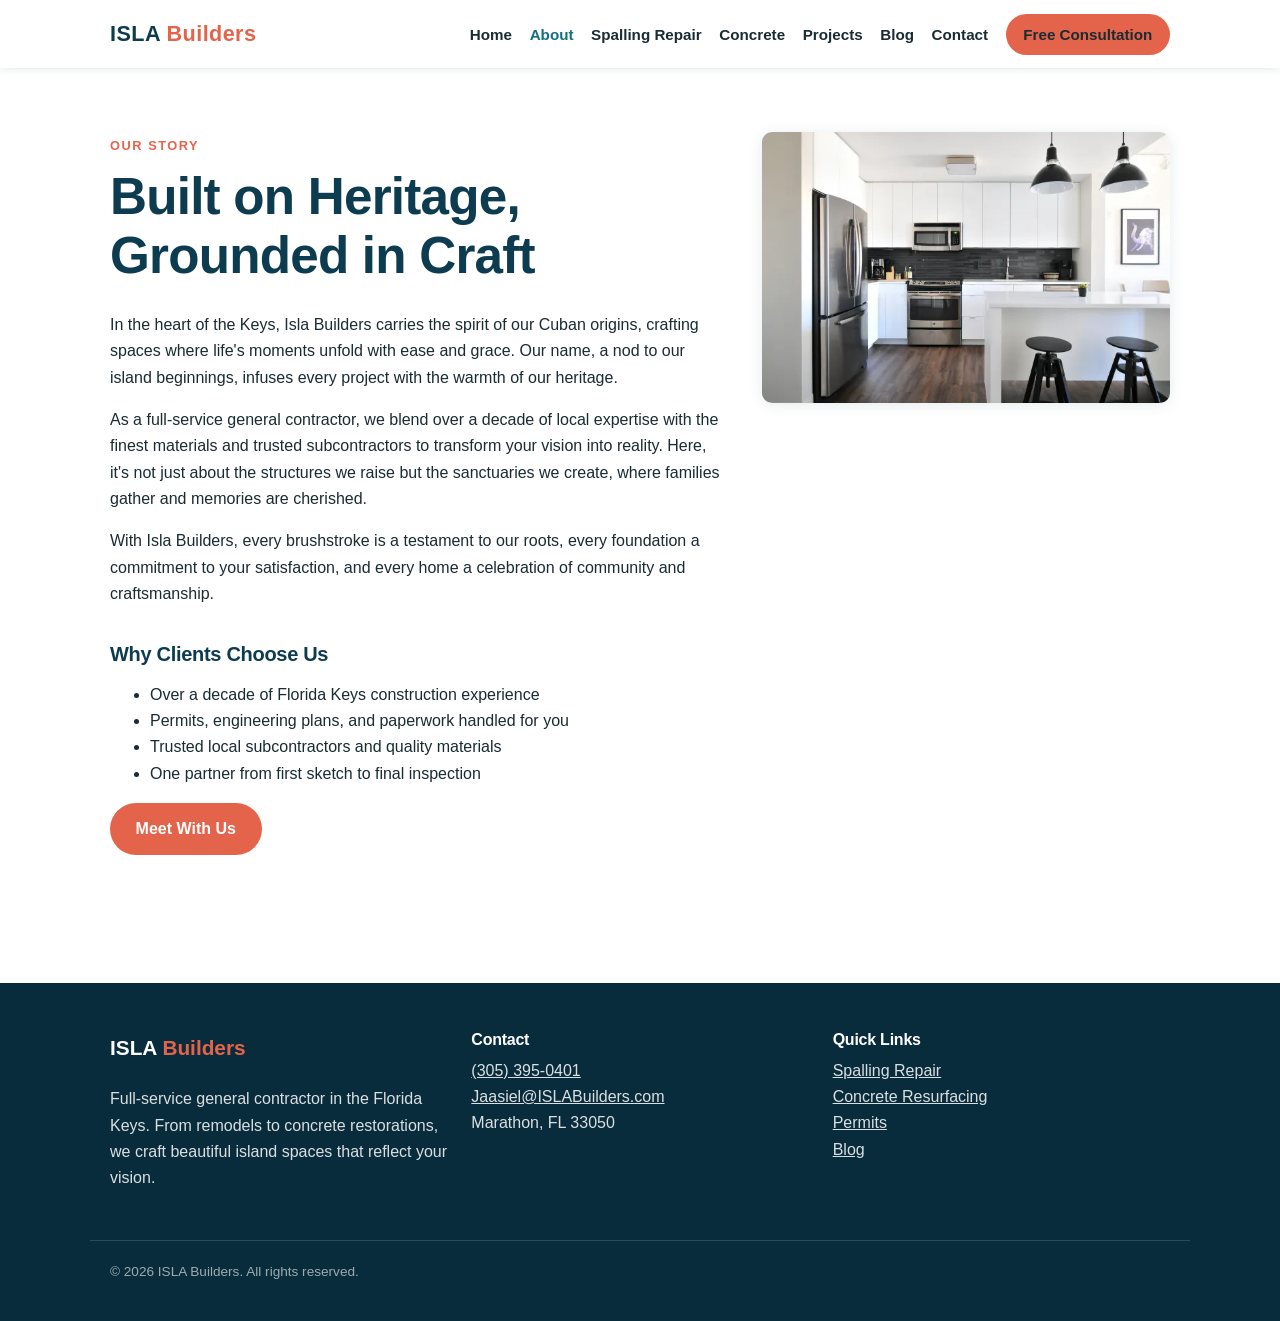
==== about/index.html @ 03d721b7 "Preview deploy of islabuilders.com rebuild Co-Authored-By: Claude Fable 5 <noreply@anthropic.com>" ====
<!DOCTYPE html><html lang="en"> <head><meta charset="utf-8"><meta name="viewport" content="width=device-width, initial-scale=1"><title>About — ISLA Builders</title><meta name="description" content="ISLA Builders blends over a decade of Florida Keys construction expertise with the warmth of its Cuban heritage. Meet the team behind the craft."><link rel="icon" href="/favicon.ico"><link rel="canonical" href="https://bobtheminerbot.github.io/about/"><meta property="og:title" content="About — ISLA Builders"><meta property="og:description" content="ISLA Builders blends over a decade of Florida Keys construction expertise with the warmth of its Cuban heritage. Meet the team behind the craft."><meta property="og:type" content="website"><script type="application/ld+json">{"@context":"https://schema.org","@type":"GeneralContractor","name":"ISLA Builders","telephone":"+1-305-395-0401","email":"Jaasiel@ISLABuilders.com","url":"https://www.islabuilders.com","address":{"@type":"PostalAddress","addressLocality":"Marathon","addressRegion":"FL","postalCode":"33050","addressCountry":"US"},"areaServed":"Florida Keys"}</script><link rel="stylesheet" href="/_astro/about.B6kE9vaZ.css">
<style>.two-col[data-astro-cid-kh7btl4r]{display:grid;grid-template-columns:1.2fr .8fr;gap:2.5rem;align-items:start}.side-img[data-astro-cid-kh7btl4r]{border-radius:var(--radius);box-shadow:var(--shadow)}@media(max-width:900px){.two-col[data-astro-cid-kh7btl4r]{grid-template-columns:1fr}}
</style></head> <body> <header class="site-header" data-astro-cid-3ef6ksr2> <div class="container inner" data-astro-cid-3ef6ksr2> <a class="wordmark" href="/" data-astro-cid-3ef6ksr2>ISLA <span data-astro-cid-3ef6ksr2>Builders</span></a> <input type="checkbox" id="nav-toggle" aria-hidden="true" data-astro-cid-3ef6ksr2> <label for="nav-toggle" class="hamburger" aria-label="Menu" data-astro-cid-3ef6ksr2>☰</label> <nav data-astro-cid-3ef6ksr2> <a href="/" data-astro-cid-3ef6ksr2>Home</a><a href="/about" class="active" data-astro-cid-3ef6ksr2>About</a><a href="/spalling" data-astro-cid-3ef6ksr2>Spalling Repair</a><a href="/concrete-resurfacing" data-astro-cid-3ef6ksr2>Concrete</a><a href="/projects" data-astro-cid-3ef6ksr2>Projects</a><a href="/blog" data-astro-cid-3ef6ksr2>Blog</a><a href="/contact" data-astro-cid-3ef6ksr2>Contact</a> <a class="btn btn--primary nav-cta" href="/contact" data-astro-cid-3ef6ksr2>Free Consultation</a> </nav> </div> </header>  <main>  <section class="section" data-astro-cid-kh7btl4r> <div class="container two-col" data-astro-cid-kh7btl4r> <div class="prose" data-astro-cid-kh7btl4r> <span class="kicker" data-astro-cid-kh7btl4r>Our Story</span> <h1 data-astro-cid-kh7btl4r>Built on Heritage, Grounded in Craft</h1> <p data-astro-cid-kh7btl4r>
In the heart of the Keys, Isla Builders carries the spirit of our
          Cuban origins, crafting spaces where life's moments unfold with ease
          and grace. Our name, a nod to our island beginnings, infuses every
          project with the warmth of our heritage.
</p> <p data-astro-cid-kh7btl4r>
As a full-service general contractor, we blend over a decade of
          local expertise with the finest materials and trusted subcontractors
          to transform your vision into reality. Here, it's not just about the
          structures we raise but the sanctuaries we create, where families
          gather and memories are cherished.
</p> <p data-astro-cid-kh7btl4r>
With Isla Builders, every brushstroke is a testament to our roots,
          every foundation a commitment to your satisfaction, and every home a
          celebration of community and craftsmanship.
</p> <h3 data-astro-cid-kh7btl4r>Why Clients Choose Us</h3> <ul data-astro-cid-kh7btl4r> <li data-astro-cid-kh7btl4r>Over a decade of Florida Keys construction experience</li> <li data-astro-cid-kh7btl4r>Permits, engineering plans, and paperwork handled for you</li> <li data-astro-cid-kh7btl4r>Trusted local subcontractors and quality materials</li> <li data-astro-cid-kh7btl4r>One partner from first sketch to final inspection</li> </ul> <a class="btn btn--primary" href="/contact" data-astro-cid-kh7btl4r>Meet With Us</a> </div> <img src="/_astro/welcome.XDSBcpjT_Z9kt5L.webp" srcset="/_astro/welcome.XDSBcpjT_U7wx4.webp 600w, /_astro/welcome.XDSBcpjT_Z2kfrTA.webp 1000w" alt="ISLA Builders craftsmanship" sizes="(max-width: 900px) 100vw, 45vw" data-astro-cid-kh7btl4r="true" loading="lazy" decoding="async" fetchpriority="auto" width="2500" height="1660" class="side-img"> </div> </section>  </main> <footer class="site-footer" data-astro-cid-sz7xmlte> <div class="container grid grid--3" data-astro-cid-sz7xmlte> <div data-astro-cid-sz7xmlte> <p class="wordmark" data-astro-cid-sz7xmlte>ISLA <span data-astro-cid-sz7xmlte>Builders</span></p> <p data-astro-cid-sz7xmlte>
Full-service general contractor in the Florida Keys. From remodels to
        concrete restorations, we craft beautiful island spaces that reflect
        your vision.
</p> </div> <div data-astro-cid-sz7xmlte> <h3 data-astro-cid-sz7xmlte>Contact</h3> <p data-astro-cid-sz7xmlte> <a href="tel:+13053950401" data-astro-cid-sz7xmlte>(305) 395-0401</a><br data-astro-cid-sz7xmlte> <a href="mailto:Jaasiel@ISLABuilders.com" data-astro-cid-sz7xmlte>Jaasiel@ISLABuilders.com</a><br data-astro-cid-sz7xmlte>
Marathon, FL 33050
</p> </div> <div data-astro-cid-sz7xmlte> <h3 data-astro-cid-sz7xmlte>Quick Links</h3> <p data-astro-cid-sz7xmlte> <a href="/spalling" data-astro-cid-sz7xmlte>Spalling Repair</a><br data-astro-cid-sz7xmlte> <a href="/concrete-resurfacing" data-astro-cid-sz7xmlte>Concrete Resurfacing</a><br data-astro-cid-sz7xmlte> <a href="/permits" data-astro-cid-sz7xmlte>Permits</a><br data-astro-cid-sz7xmlte> <a href="/blog" data-astro-cid-sz7xmlte>Blog</a> </p> </div> </div> <div class="container legal" data-astro-cid-sz7xmlte> <p data-astro-cid-sz7xmlte>© 2026 ISLA Builders. All rights reserved.</p> </div> </footer>  </body></html>
---- _astro/about.B6kE9vaZ.css ----
.site-header[data-astro-cid-3ef6ksr2]{position:sticky;top:0;z-index:50;background:var(--white);box-shadow:0 1px 8px #0d3b4f1f}.inner[data-astro-cid-3ef6ksr2]{display:flex;align-items:center;justify-content:space-between;padding-top:.85rem;padding-bottom:.85rem;gap:1rem}.wordmark[data-astro-cid-3ef6ksr2]{font-size:1.35rem;font-weight:800;letter-spacing:.02em;color:var(--navy);text-decoration:none}.wordmark[data-astro-cid-3ef6ksr2] span[data-astro-cid-3ef6ksr2]{color:var(--coral)}nav[data-astro-cid-3ef6ksr2]{display:flex;align-items:center;gap:1.1rem;flex-wrap:wrap}nav[data-astro-cid-3ef6ksr2] a[data-astro-cid-3ef6ksr2]{color:var(--ink);text-decoration:none;font-weight:600;font-size:.95rem}nav[data-astro-cid-3ef6ksr2] a[data-astro-cid-3ef6ksr2]:hover,nav[data-astro-cid-3ef6ksr2] a[data-astro-cid-3ef6ksr2].active{color:var(--teal)}.nav-cta[data-astro-cid-3ef6ksr2]{color:var(--white);padding:.5rem 1.1rem;font-size:.9rem}#nav-toggle[data-astro-cid-3ef6ksr2],.hamburger[data-astro-cid-3ef6ksr2]{display:none}@media(max-width:820px){.hamburger[data-astro-cid-3ef6ksr2]{display:block;font-size:1.6rem;color:var(--navy);cursor:pointer;user-select:none}nav[data-astro-cid-3ef6ksr2]{display:none;position:absolute;top:100%;left:0;right:0;flex-direction:column;background:var(--white);padding:1rem 1.25rem 1.5rem;box-shadow:0 8px 16px #0d3b4f26}#nav-toggle[data-astro-cid-3ef6ksr2]:checked~nav[data-astro-cid-3ef6ksr2]{display:flex}}.site-footer[data-astro-cid-sz7xmlte]{background:var(--navy-dark);color:#ffffffd9;padding:3rem 0 1.5rem;margin-top:4rem}.site-footer[data-astro-cid-sz7xmlte] h3[data-astro-cid-sz7xmlte]{color:var(--white);font-size:1rem}.site-footer[data-astro-cid-sz7xmlte] a[data-astro-cid-sz7xmlte]{color:#ffffffd9}.site-footer[data-astro-cid-sz7xmlte] a[data-astro-cid-sz7xmlte]:hover{color:var(--white)}.wordmark[data-astro-cid-sz7xmlte]{font-size:1.3rem;font-weight:800;color:var(--white)}.wordmark[data-astro-cid-sz7xmlte] span[data-astro-cid-sz7xmlte]{color:var(--coral)}.legal[data-astro-cid-sz7xmlte]{margin-top:2rem;padding-top:1.25rem;border-top:1px solid rgba(255,255,255,.15);font-size:.85rem;color:#fff9}:root{--navy: #0d3b4f;--navy-dark: #092c3c;--teal: #12707f;--sand: #f7f2ea;--sand-dark: #efe6d8;--coral: #e4644b;--coral-dark: #c94f38;--ink: #1a2b32;--muted: #5b6f78;--white: #ffffff;--radius: 10px;--shadow: 0 2px 14px rgba(13, 59, 79, .1);--font: -apple-system, BlinkMacSystemFont, "Segoe UI", Roboto, Helvetica, Arial, sans-serif}*{box-sizing:border-box}html{font-family:var(--font);color:var(--ink);background:var(--white);scroll-behavior:smooth}body{margin:0;line-height:1.65}img{max-width:100%;height:auto;display:block}h1,h2,h3,h4{line-height:1.15;letter-spacing:-.015em;color:var(--navy);margin:0 0 .5em}h1{font-size:clamp(2rem,5vw,3.2rem);font-weight:800}h2{font-size:clamp(1.5rem,3.5vw,2.2rem);font-weight:750}h3{font-size:1.25rem;font-weight:700}p{margin:0 0 1em}a{color:var(--teal)}.container{max-width:1100px;margin:0 auto;padding:0 1.25rem}.section{padding:4rem 0}.section--sand{background:var(--sand)}.section--navy{background:var(--navy)}.section--navy h2,.section--navy p{color:var(--white)}.kicker{display:inline-block;text-transform:uppercase;letter-spacing:.12em;font-size:.8rem;font-weight:700;color:var(--coral);margin-bottom:.75rem}.btn{display:inline-block;padding:.8rem 1.6rem;border-radius:999px;font-weight:700;text-decoration:none;transition:background .15s ease,transform .15s ease}.btn:hover{transform:translateY(-1px)}.btn--primary{background:var(--coral);color:var(--white)}.btn--primary:hover{background:var(--coral-dark)}.btn--ghost{background:transparent;color:var(--white);border:2px solid rgba(255,255,255,.7)}.btn--ghost:hover{border-color:var(--white)}.btn--navy{background:var(--navy);color:var(--white)}.btn--navy:hover{background:var(--navy-dark)}.grid{display:grid;gap:1.5rem}.grid--2{grid-template-columns:repeat(2,1fr)}.grid--3{grid-template-columns:repeat(3,1fr)}.grid--4{grid-template-columns:repeat(4,1fr)}@media(max-width:900px){.grid--3,.grid--4{grid-template-columns:repeat(2,1fr)}}@media(max-width:600px){.grid--2,.grid--3,.grid--4{grid-template-columns:1fr}.section{padding:2.75rem 0}}.card{background:var(--white);border-radius:var(--radius);box-shadow:var(--shadow);padding:1.75rem}.card h3{color:var(--teal)}.photo-card{position:relative;border-radius:var(--radius);overflow:hidden;box-shadow:var(--shadow)}.photo-card img{width:100%;height:260px;object-fit:cover}.photo-card figcaption{position:absolute;inset:auto 0 0;padding:.75rem 1rem;background:linear-gradient(transparent,#092c3cd9);color:var(--white);font-weight:700}.prose{max-width:720px}.prose h2,.prose h3,.prose h4{margin-top:1.75em}.prose img{border-radius:var(--radius)}
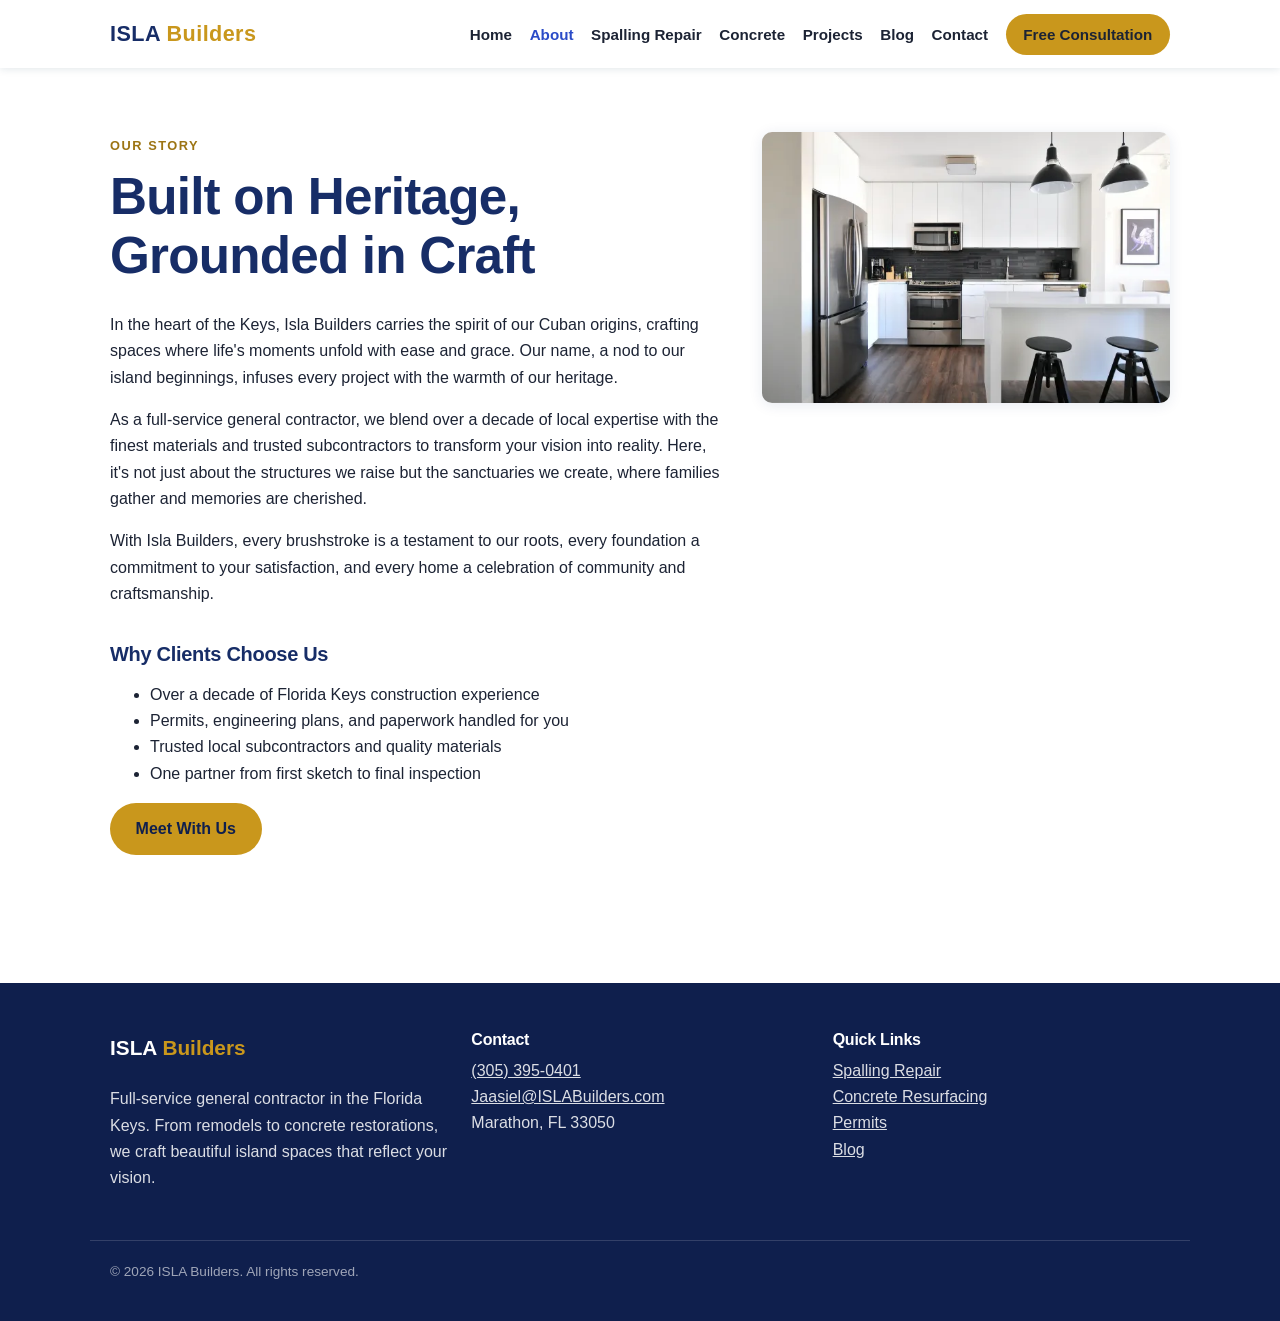
==== commit 73ef533c: "Deploy: royal blue/gold palette, centered layout, contact form Co-Authored-By: Claude Fable 5 <norep" ====
--- a/about/index.html
+++ b/about/index.html
@@ -1,4 +1,4 @@
-<!DOCTYPE html><html lang="en"> <head><meta charset="utf-8"><meta name="viewport" content="width=device-width, initial-scale=1"><title>About — ISLA Builders</title><meta name="description" content="ISLA Builders blends over a decade of Florida Keys construction expertise with the warmth of its Cuban heritage. Meet the team behind the craft."><link rel="icon" href="/favicon.ico"><link rel="canonical" href="https://bobtheminerbot.github.io/about/"><meta property="og:title" content="About — ISLA Builders"><meta property="og:description" content="ISLA Builders blends over a decade of Florida Keys construction expertise with the warmth of its Cuban heritage. Meet the team behind the craft."><meta property="og:type" content="website"><script type="application/ld+json">{"@context":"https://schema.org","@type":"GeneralContractor","name":"ISLA Builders","telephone":"+1-305-395-0401","email":"Jaasiel@ISLABuilders.com","url":"https://www.islabuilders.com","address":{"@type":"PostalAddress","addressLocality":"Marathon","addressRegion":"FL","postalCode":"33050","addressCountry":"US"},"areaServed":"Florida Keys"}</script><link rel="stylesheet" href="/_astro/about.B6kE9vaZ.css">
+<!DOCTYPE html><html lang="en"> <head><meta charset="utf-8"><meta name="viewport" content="width=device-width, initial-scale=1"><title>About — ISLA Builders</title><meta name="description" content="ISLA Builders blends over a decade of Florida Keys construction expertise with the warmth of its Cuban heritage. Meet the team behind the craft."><link rel="icon" href="/favicon.ico"><link rel="canonical" href="https://bobtheminerbot.github.io/about/"><meta property="og:title" content="About — ISLA Builders"><meta property="og:description" content="ISLA Builders blends over a decade of Florida Keys construction expertise with the warmth of its Cuban heritage. Meet the team behind the craft."><meta property="og:type" content="website"><script type="application/ld+json">{"@context":"https://schema.org","@type":"GeneralContractor","name":"ISLA Builders","telephone":"+1-305-395-0401","email":"Jaasiel@ISLABuilders.com","url":"https://www.islabuilders.com","address":{"@type":"PostalAddress","addressLocality":"Marathon","addressRegion":"FL","postalCode":"33050","addressCountry":"US"},"areaServed":"Florida Keys"}</script><link rel="stylesheet" href="/_astro/about.gIAA44RT.css">
 <style>.two-col[data-astro-cid-kh7btl4r]{display:grid;grid-template-columns:1.2fr .8fr;gap:2.5rem;align-items:start}.side-img[data-astro-cid-kh7btl4r]{border-radius:var(--radius);box-shadow:var(--shadow)}@media(max-width:900px){.two-col[data-astro-cid-kh7btl4r]{grid-template-columns:1fr}}
 </style></head> <body> <header class="site-header" data-astro-cid-3ef6ksr2> <div class="container inner" data-astro-cid-3ef6ksr2> <a class="wordmark" href="/" data-astro-cid-3ef6ksr2>ISLA <span data-astro-cid-3ef6ksr2>Builders</span></a> <input type="checkbox" id="nav-toggle" aria-hidden="true" data-astro-cid-3ef6ksr2> <label for="nav-toggle" class="hamburger" aria-label="Menu" data-astro-cid-3ef6ksr2>☰</label> <nav data-astro-cid-3ef6ksr2> <a href="/" data-astro-cid-3ef6ksr2>Home</a><a href="/about" class="active" data-astro-cid-3ef6ksr2>About</a><a href="/spalling" data-astro-cid-3ef6ksr2>Spalling Repair</a><a href="/concrete-resurfacing" data-astro-cid-3ef6ksr2>Concrete</a><a href="/projects" data-astro-cid-3ef6ksr2>Projects</a><a href="/blog" data-astro-cid-3ef6ksr2>Blog</a><a href="/contact" data-astro-cid-3ef6ksr2>Contact</a> <a class="btn btn--primary nav-cta" href="/contact" data-astro-cid-3ef6ksr2>Free Consultation</a> </nav> </div> </header>  <main>  <section class="section" data-astro-cid-kh7btl4r> <div class="container two-col" data-astro-cid-kh7btl4r> <div class="prose" data-astro-cid-kh7btl4r> <span class="kicker" data-astro-cid-kh7btl4r>Our Story</span> <h1 data-astro-cid-kh7btl4r>Built on Heritage, Grounded in Craft</h1> <p data-astro-cid-kh7btl4r>
 In the heart of the Keys, Isla Builders carries the spirit of our
--- a/_astro/about.gIAA44RT.css
+++ b/_astro/about.gIAA44RT.css
@@ -0,0 +1 @@
+.site-header[data-astro-cid-3ef6ksr2]{position:sticky;top:0;z-index:50;background:var(--white);box-shadow:0 1px 8px #0d3b4f1f}.inner[data-astro-cid-3ef6ksr2]{display:flex;align-items:center;justify-content:space-between;padding-top:.85rem;padding-bottom:.85rem;gap:1rem}.wordmark[data-astro-cid-3ef6ksr2]{font-size:1.35rem;font-weight:800;letter-spacing:.02em;color:var(--navy);text-decoration:none}.wordmark[data-astro-cid-3ef6ksr2] span[data-astro-cid-3ef6ksr2]{color:var(--gold)}nav[data-astro-cid-3ef6ksr2]{display:flex;align-items:center;gap:1.1rem;flex-wrap:wrap}nav[data-astro-cid-3ef6ksr2] a[data-astro-cid-3ef6ksr2]{color:var(--ink);text-decoration:none;font-weight:600;font-size:.95rem}nav[data-astro-cid-3ef6ksr2] a[data-astro-cid-3ef6ksr2]:hover,nav[data-astro-cid-3ef6ksr2] a[data-astro-cid-3ef6ksr2].active{color:var(--royal)}.nav-cta[data-astro-cid-3ef6ksr2]{color:var(--white);padding:.5rem 1.1rem;font-size:.9rem}#nav-toggle[data-astro-cid-3ef6ksr2],.hamburger[data-astro-cid-3ef6ksr2]{display:none}@media(max-width:820px){.hamburger[data-astro-cid-3ef6ksr2]{display:block;font-size:1.6rem;color:var(--navy);cursor:pointer;user-select:none}nav[data-astro-cid-3ef6ksr2]{display:none;position:absolute;top:100%;left:0;right:0;flex-direction:column;background:var(--white);padding:1rem 1.25rem 1.5rem;box-shadow:0 8px 16px #0d3b4f26}#nav-toggle[data-astro-cid-3ef6ksr2]:checked~nav[data-astro-cid-3ef6ksr2]{display:flex}}.site-footer[data-astro-cid-sz7xmlte]{background:var(--navy-dark);color:#ffffffd9;padding:3rem 0 1.5rem;margin-top:4rem}.site-footer[data-astro-cid-sz7xmlte] h3[data-astro-cid-sz7xmlte]{color:var(--white);font-size:1rem}.site-footer[data-astro-cid-sz7xmlte] a[data-astro-cid-sz7xmlte]{color:#ffffffd9}.site-footer[data-astro-cid-sz7xmlte] a[data-astro-cid-sz7xmlte]:hover{color:var(--white)}.wordmark[data-astro-cid-sz7xmlte]{font-size:1.3rem;font-weight:800;color:var(--white)}.wordmark[data-astro-cid-sz7xmlte] span[data-astro-cid-sz7xmlte]{color:var(--gold)}.legal[data-astro-cid-sz7xmlte]{margin-top:2rem;padding-top:1.25rem;border-top:1px solid rgba(255,255,255,.15);font-size:.85rem;color:#fff9}:root{--navy: #172d67;--navy-dark: #0f1f4d;--royal: #2a4bc7;--sand: #f7f4ec;--sand-dark: #efe9da;--gold: #c9971c;--gold-dark: #9c7413;--ink: #1c2334;--muted: #5c6577;--white: #ffffff;--radius: 10px;--shadow: 0 2px 14px rgba(23, 45, 103, .1);--font: -apple-system, BlinkMacSystemFont, "Segoe UI", Roboto, Helvetica, Arial, sans-serif}*{box-sizing:border-box}html{font-family:var(--font);color:var(--ink);background:var(--white);scroll-behavior:smooth}body{margin:0;line-height:1.65}img{max-width:100%;height:auto;display:block}h1,h2,h3,h4{line-height:1.15;letter-spacing:-.015em;color:var(--navy);margin:0 0 .5em}h1{font-size:clamp(2rem,5vw,3.2rem);font-weight:800}h2{font-size:clamp(1.5rem,3.5vw,2.2rem);font-weight:750}h3{font-size:1.25rem;font-weight:700}p{margin:0 0 1em}a{color:var(--royal)}.container{max-width:1100px;margin:0 auto;padding:0 1.25rem}.section{padding:4rem 0}.section--sand{background:var(--sand)}.section--navy{background:var(--navy)}.section--navy h2,.section--navy p{color:var(--white)}.kicker{display:inline-block;text-transform:uppercase;letter-spacing:.12em;font-size:.8rem;font-weight:700;color:var(--gold-dark);margin-bottom:.75rem}.btn{display:inline-block;padding:.8rem 1.6rem;border-radius:999px;font-weight:700;text-decoration:none;transition:background .15s ease,transform .15s ease}.btn:hover{transform:translateY(-1px)}.btn--primary{background:var(--gold);color:var(--navy-dark)}.btn--primary:hover{background:var(--gold-dark)}.btn--ghost{background:transparent;color:var(--white);border:2px solid rgba(255,255,255,.7)}.btn--ghost:hover{border-color:var(--white)}.btn--navy{background:var(--navy);color:var(--white)}.btn--navy:hover{background:var(--navy-dark)}.grid{display:grid;gap:1.5rem}.grid--2{grid-template-columns:repeat(2,1fr)}.grid--3{grid-template-columns:repeat(3,1fr)}.grid--4{grid-template-columns:repeat(4,1fr)}@media(max-width:900px){.grid--3,.grid--4{grid-template-columns:repeat(2,1fr)}}@media(max-width:600px){.grid--2,.grid--3,.grid--4{grid-template-columns:1fr}.section{padding:2.75rem 0}}.card{background:var(--white);border-radius:var(--radius);box-shadow:var(--shadow);padding:1.75rem}.card h3{color:var(--royal)}.photo-card{position:relative;border-radius:var(--radius);overflow:hidden;box-shadow:var(--shadow)}.photo-card img{width:100%;height:260px;object-fit:cover}.photo-card figcaption{position:absolute;inset:auto 0 0;padding:.75rem 1rem;background:linear-gradient(transparent,#0f1f4dd9);color:var(--white);font-weight:700}.prose{max-width:720px}.prose h2,.prose h3,.prose h4{margin-top:1.75em}.prose img{border-radius:var(--radius)}.section-head{text-align:center}.section-head .lede{margin:0 auto 1rem}.center{text-align:center}.form{display:grid;gap:1rem;max-width:640px;margin:0 auto}.form label{font-weight:700;color:var(--navy);display:block;margin-bottom:.3rem}.form input,.form select,.form textarea{width:100%;padding:.75rem .9rem;border:1.5px solid var(--sand-dark);border-radius:8px;font:inherit;color:var(--ink);background:var(--white)}.form input:focus,.form select:focus,.form textarea:focus{outline:2px solid var(--royal);border-color:var(--royal)}
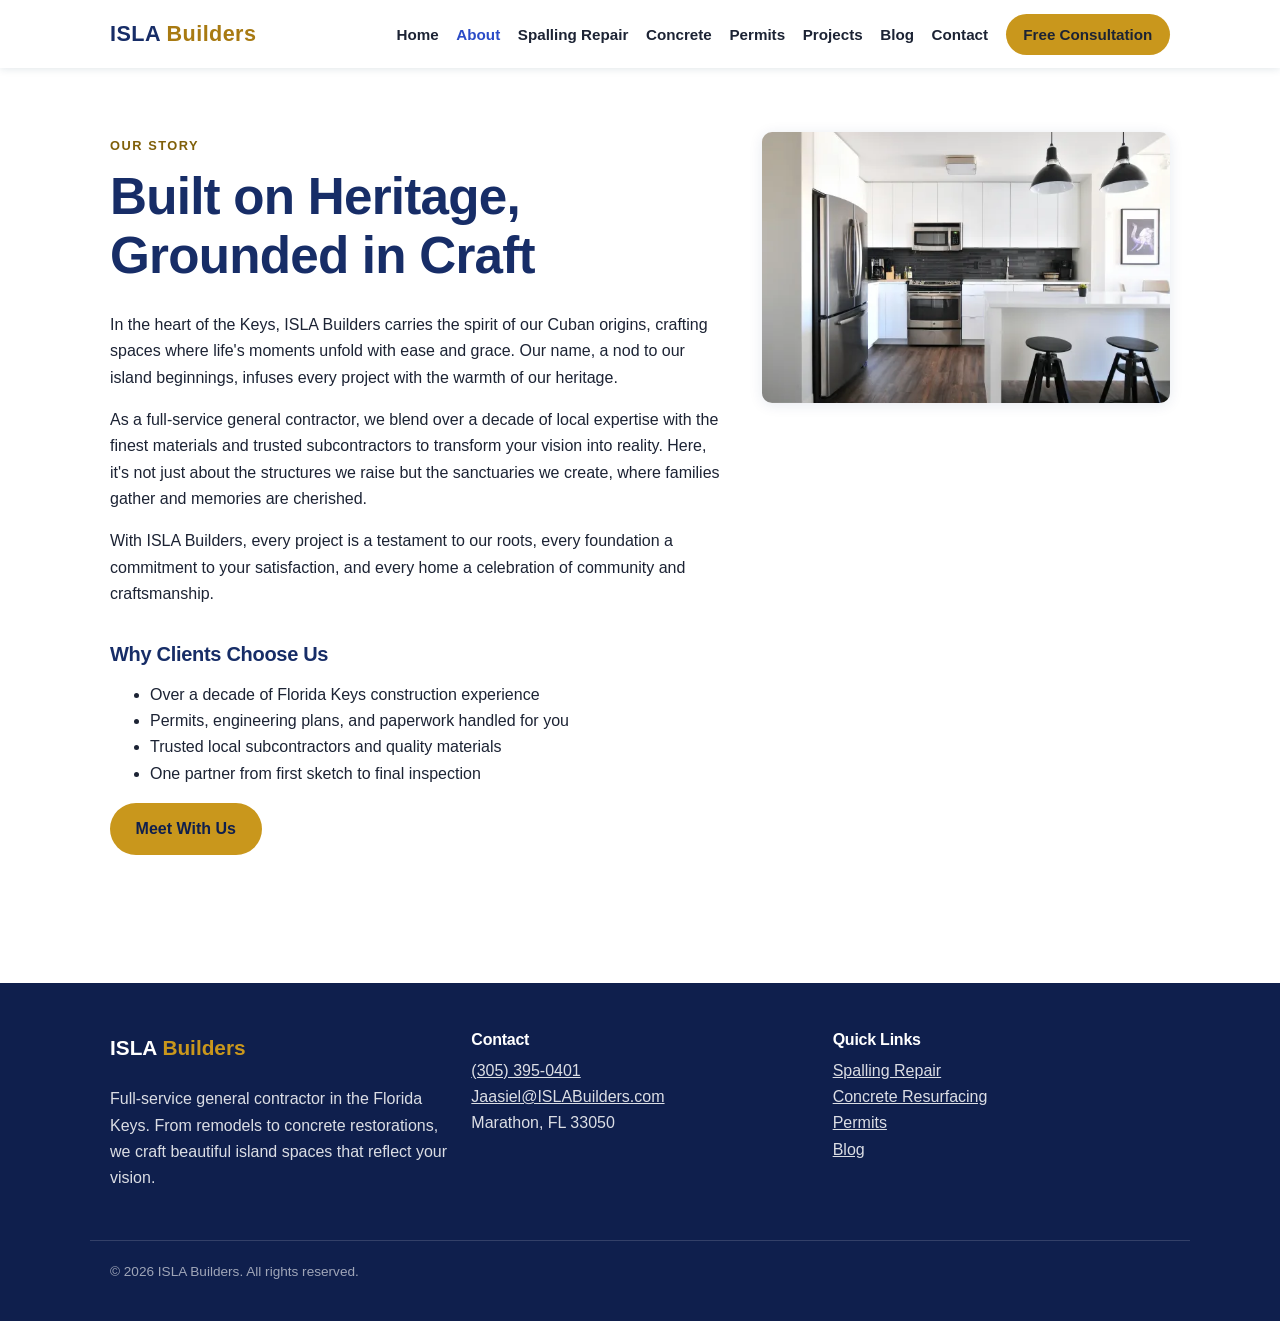
==== commit d65c6fa4: "Deploy: QA fix round Co-Authored-By: Claude Fable 5 <noreply@anthropic.com>" ====
--- a/about/index.html
+++ b/about/index.html
@@ -1,7 +1,7 @@
-<!DOCTYPE html><html lang="en"> <head><meta charset="utf-8"><meta name="viewport" content="width=device-width, initial-scale=1"><title>About — ISLA Builders</title><meta name="description" content="ISLA Builders blends over a decade of Florida Keys construction expertise with the warmth of its Cuban heritage. Meet the team behind the craft."><link rel="icon" href="/favicon.ico"><link rel="canonical" href="https://bobtheminerbot.github.io/about/"><meta property="og:title" content="About — ISLA Builders"><meta property="og:description" content="ISLA Builders blends over a decade of Florida Keys construction expertise with the warmth of its Cuban heritage. Meet the team behind the craft."><meta property="og:type" content="website"><script type="application/ld+json">{"@context":"https://schema.org","@type":"GeneralContractor","name":"ISLA Builders","telephone":"+1-305-395-0401","email":"Jaasiel@ISLABuilders.com","url":"https://www.islabuilders.com","address":{"@type":"PostalAddress","addressLocality":"Marathon","addressRegion":"FL","postalCode":"33050","addressCountry":"US"},"areaServed":"Florida Keys"}</script><link rel="stylesheet" href="/_astro/about.gIAA44RT.css">
+<!DOCTYPE html><html lang="en"> <head><meta charset="utf-8"><meta name="viewport" content="width=device-width, initial-scale=1"><title>About — ISLA Builders</title><meta name="description" content="ISLA Builders blends over a decade of Florida Keys construction expertise with the warmth of its Cuban heritage. Meet the team behind the craft."><link rel="icon" href="/favicon.ico"><link rel="canonical" href="https://bobtheminerbot.github.io/about/"><meta property="og:title" content="About — ISLA Builders"><meta property="og:description" content="ISLA Builders blends over a decade of Florida Keys construction expertise with the warmth of its Cuban heritage. Meet the team behind the craft."><meta property="og:type" content="website"><meta property="og:url" content="https://bobtheminerbot.github.io/about/"><meta property="og:image" content="https://bobtheminerbot.github.io/_astro/hero.CrGWL8c4.jpg"><meta property="og:site_name" content="ISLA Builders"><meta name="twitter:card" content="summary_large_image"><script type="application/ld+json">{"@context":"https://schema.org","@type":"GeneralContractor","name":"ISLA Builders","telephone":"+1-305-395-0401","email":"Jaasiel@ISLABuilders.com","url":"https://www.islabuilders.com","address":{"@type":"PostalAddress","addressLocality":"Marathon","addressRegion":"FL","postalCode":"33050","addressCountry":"US"},"areaServed":"Florida Keys"}</script><link rel="stylesheet" href="/_astro/about.eW0--9-9.css">
 <style>.two-col[data-astro-cid-kh7btl4r]{display:grid;grid-template-columns:1.2fr .8fr;gap:2.5rem;align-items:start}.side-img[data-astro-cid-kh7btl4r]{border-radius:var(--radius);box-shadow:var(--shadow)}@media(max-width:900px){.two-col[data-astro-cid-kh7btl4r]{grid-template-columns:1fr}}
-</style></head> <body> <header class="site-header" data-astro-cid-3ef6ksr2> <div class="container inner" data-astro-cid-3ef6ksr2> <a class="wordmark" href="/" data-astro-cid-3ef6ksr2>ISLA <span data-astro-cid-3ef6ksr2>Builders</span></a> <input type="checkbox" id="nav-toggle" aria-hidden="true" data-astro-cid-3ef6ksr2> <label for="nav-toggle" class="hamburger" aria-label="Menu" data-astro-cid-3ef6ksr2>☰</label> <nav data-astro-cid-3ef6ksr2> <a href="/" data-astro-cid-3ef6ksr2>Home</a><a href="/about" class="active" data-astro-cid-3ef6ksr2>About</a><a href="/spalling" data-astro-cid-3ef6ksr2>Spalling Repair</a><a href="/concrete-resurfacing" data-astro-cid-3ef6ksr2>Concrete</a><a href="/projects" data-astro-cid-3ef6ksr2>Projects</a><a href="/blog" data-astro-cid-3ef6ksr2>Blog</a><a href="/contact" data-astro-cid-3ef6ksr2>Contact</a> <a class="btn btn--primary nav-cta" href="/contact" data-astro-cid-3ef6ksr2>Free Consultation</a> </nav> </div> </header>  <main>  <section class="section" data-astro-cid-kh7btl4r> <div class="container two-col" data-astro-cid-kh7btl4r> <div class="prose" data-astro-cid-kh7btl4r> <span class="kicker" data-astro-cid-kh7btl4r>Our Story</span> <h1 data-astro-cid-kh7btl4r>Built on Heritage, Grounded in Craft</h1> <p data-astro-cid-kh7btl4r>
-In the heart of the Keys, Isla Builders carries the spirit of our
+</style></head> <body> <header class="site-header" data-astro-cid-3ef6ksr2> <div class="container inner" data-astro-cid-3ef6ksr2> <a class="wordmark" href="/" data-astro-cid-3ef6ksr2>ISLA <span data-astro-cid-3ef6ksr2>Builders</span></a> <input type="checkbox" id="nav-toggle" aria-hidden="true" data-astro-cid-3ef6ksr2> <label for="nav-toggle" class="hamburger" aria-label="Menu" data-astro-cid-3ef6ksr2>☰</label> <nav data-astro-cid-3ef6ksr2> <a href="/" data-astro-cid-3ef6ksr2>Home</a><a href="/about" class="active" data-astro-cid-3ef6ksr2>About</a><a href="/spalling" data-astro-cid-3ef6ksr2>Spalling Repair</a><a href="/concrete-resurfacing" data-astro-cid-3ef6ksr2>Concrete</a><a href="/permits" data-astro-cid-3ef6ksr2>Permits</a><a href="/projects" data-astro-cid-3ef6ksr2>Projects</a><a href="/blog" data-astro-cid-3ef6ksr2>Blog</a><a href="/contact" data-astro-cid-3ef6ksr2>Contact</a> <a class="btn btn--primary nav-cta" href="/contact" data-astro-cid-3ef6ksr2>Free Consultation</a> </nav> </div> </header>  <main>  <section class="section" data-astro-cid-kh7btl4r> <div class="container two-col" data-astro-cid-kh7btl4r> <div class="prose" data-astro-cid-kh7btl4r> <span class="kicker" data-astro-cid-kh7btl4r>Our Story</span> <h1 data-astro-cid-kh7btl4r>Built on Heritage, Grounded in Craft</h1> <p data-astro-cid-kh7btl4r>
+In the heart of the Keys, ISLA Builders carries the spirit of our
           Cuban origins, crafting spaces where life's moments unfold with ease
           and grace. Our name, a nod to our island beginnings, infuses every
           project with the warmth of our heritage.
@@ -12,7 +12,7 @@
           structures we raise but the sanctuaries we create, where families
           gather and memories are cherished.
 </p> <p data-astro-cid-kh7btl4r>
-With Isla Builders, every brushstroke is a testament to our roots,
+With ISLA Builders, every project is a testament to our roots,
           every foundation a commitment to your satisfaction, and every home a
           celebration of community and craftsmanship.
 </p> <h3 data-astro-cid-kh7btl4r>Why Clients Choose Us</h3> <ul data-astro-cid-kh7btl4r> <li data-astro-cid-kh7btl4r>Over a decade of Florida Keys construction experience</li> <li data-astro-cid-kh7btl4r>Permits, engineering plans, and paperwork handled for you</li> <li data-astro-cid-kh7btl4r>Trusted local subcontractors and quality materials</li> <li data-astro-cid-kh7btl4r>One partner from first sketch to final inspection</li> </ul> <a class="btn btn--primary" href="/contact" data-astro-cid-kh7btl4r>Meet With Us</a> </div> <img src="/_astro/welcome.XDSBcpjT_Z9kt5L.webp" srcset="/_astro/welcome.XDSBcpjT_U7wx4.webp 600w, /_astro/welcome.XDSBcpjT_Z2kfrTA.webp 1000w" alt="ISLA Builders craftsmanship" sizes="(max-width: 900px) 100vw, 45vw" data-astro-cid-kh7btl4r="true" loading="lazy" decoding="async" fetchpriority="auto" width="2500" height="1660" class="side-img"> </div> </section>  </main> <footer class="site-footer" data-astro-cid-sz7xmlte> <div class="container grid grid--3" data-astro-cid-sz7xmlte> <div data-astro-cid-sz7xmlte> <p class="wordmark" data-astro-cid-sz7xmlte>ISLA <span data-astro-cid-sz7xmlte>Builders</span></p> <p data-astro-cid-sz7xmlte>
--- a/_astro/about.eW0--9-9.css
+++ b/_astro/about.eW0--9-9.css
@@ -0,0 +1 @@
+.site-header[data-astro-cid-3ef6ksr2]{position:sticky;top:0;z-index:50;background:var(--white);box-shadow:0 1px 8px #0d3b4f1f}.inner[data-astro-cid-3ef6ksr2]{display:flex;align-items:center;justify-content:space-between;padding-top:.85rem;padding-bottom:.85rem;gap:1rem}.wordmark[data-astro-cid-3ef6ksr2]{font-size:1.35rem;font-weight:800;letter-spacing:.02em;color:var(--navy);text-decoration:none}.wordmark[data-astro-cid-3ef6ksr2] span[data-astro-cid-3ef6ksr2]{color:var(--gold-mid)}nav[data-astro-cid-3ef6ksr2]{display:flex;align-items:center;gap:1.1rem;flex-wrap:wrap}nav[data-astro-cid-3ef6ksr2] a[data-astro-cid-3ef6ksr2]{color:var(--ink);text-decoration:none;font-weight:600;font-size:.95rem}nav[data-astro-cid-3ef6ksr2] a[data-astro-cid-3ef6ksr2]:hover,nav[data-astro-cid-3ef6ksr2] a[data-astro-cid-3ef6ksr2].active{color:var(--royal)}.nav-cta[data-astro-cid-3ef6ksr2]{color:var(--white);padding:.5rem 1.1rem;font-size:.9rem}#nav-toggle[data-astro-cid-3ef6ksr2],.hamburger[data-astro-cid-3ef6ksr2]{display:none}@media(max-width:820px){.hamburger[data-astro-cid-3ef6ksr2]{display:block;font-size:1.6rem;color:var(--navy);cursor:pointer;user-select:none}nav[data-astro-cid-3ef6ksr2]{display:none;position:absolute;top:100%;left:0;right:0;flex-direction:column;background:var(--white);padding:1rem 1.25rem 1.5rem;box-shadow:0 8px 16px #0d3b4f26}#nav-toggle[data-astro-cid-3ef6ksr2]:checked~nav[data-astro-cid-3ef6ksr2]{display:flex}}.site-footer[data-astro-cid-sz7xmlte]{background:var(--navy-dark);color:#ffffffd9;padding:3rem 0 1.5rem;margin-top:4rem}.site-footer[data-astro-cid-sz7xmlte] h3[data-astro-cid-sz7xmlte]{color:var(--white);font-size:1rem}.site-footer[data-astro-cid-sz7xmlte] a[data-astro-cid-sz7xmlte]{color:#ffffffd9}.site-footer[data-astro-cid-sz7xmlte] a[data-astro-cid-sz7xmlte]:hover{color:var(--white)}.wordmark[data-astro-cid-sz7xmlte]{font-size:1.3rem;font-weight:800;color:var(--white)}.wordmark[data-astro-cid-sz7xmlte] span[data-astro-cid-sz7xmlte]{color:var(--gold)}.legal[data-astro-cid-sz7xmlte]{margin-top:2rem;padding-top:1.25rem;border-top:1px solid rgba(255,255,255,.15);font-size:.85rem;color:#fff9}:root{--navy: #172d67;--navy-dark: #0f1f4d;--royal: #2a4bc7;--sand: #f7f4ec;--sand-dark: #efe9da;--gold: #c9971c;--gold-mid: #a87a12;--gold-dark: #7f5f08;--ink: #1c2334;--muted: #5c6577;--white: #ffffff;--radius: 10px;--shadow: 0 2px 14px rgba(23, 45, 103, .1);--font: -apple-system, BlinkMacSystemFont, "Segoe UI", Roboto, Helvetica, Arial, sans-serif}*{box-sizing:border-box}html{font-family:var(--font);color:var(--ink);background:var(--white);scroll-behavior:smooth}body{margin:0;line-height:1.65}img{max-width:100%;height:auto;display:block}h1,h2,h3,h4{line-height:1.15;letter-spacing:-.015em;color:var(--navy);margin:0 0 .5em}h1{font-size:clamp(2rem,5vw,3.2rem);font-weight:800}h2{font-size:clamp(1.5rem,3.5vw,2.2rem);font-weight:750}h3{font-size:1.25rem;font-weight:700}p{margin:0 0 1em}a{color:var(--royal)}.container{max-width:1100px;margin:0 auto;padding:0 1.25rem}.section{padding:4rem 0}.section--sand{background:var(--sand)}.section--navy{background:var(--navy)}.section--navy h2,.section--navy p{color:var(--white)}.kicker{display:inline-block;text-transform:uppercase;letter-spacing:.12em;font-size:.8rem;font-weight:700;color:var(--gold-dark);margin-bottom:.75rem}.btn{display:inline-block;padding:.8rem 1.6rem;border-radius:999px;font-weight:700;text-decoration:none;transition:background .15s ease,transform .15s ease}.btn:hover{transform:translateY(-1px)}.btn--primary{background:var(--gold);color:var(--navy-dark)}.btn--primary:hover{background:var(--gold-dark)}.btn--ghost{background:transparent;color:var(--white);border:2px solid rgba(255,255,255,.7)}.btn--ghost:hover{border-color:var(--white)}.btn--navy{background:var(--navy);color:var(--white)}.btn--navy:hover{background:var(--navy-dark)}.grid{display:grid;gap:1.5rem}.grid--2{grid-template-columns:repeat(2,1fr)}.grid--3{grid-template-columns:repeat(3,1fr)}.grid--4{grid-template-columns:repeat(4,1fr)}@media(max-width:900px){.grid--3,.grid--4{grid-template-columns:repeat(2,1fr)}}@media(max-width:600px){.grid--2,.grid--3,.grid--4{grid-template-columns:1fr}.section{padding:2.75rem 0}}.card{background:var(--white);border-radius:var(--radius);box-shadow:var(--shadow);padding:1.75rem}.card h3{color:var(--royal)}.photo-card{position:relative;border-radius:var(--radius);overflow:hidden;box-shadow:var(--shadow)}.photo-card img{width:100%;height:260px;object-fit:cover}.photo-card figcaption{position:absolute;inset:auto 0 0;padding:.75rem 1rem;background:linear-gradient(transparent,#0f1f4dd9);color:var(--white);font-weight:700}.prose{max-width:720px}.prose h2,.prose h3,.prose h4{margin-top:1.75em}.prose img{border-radius:var(--radius)}.section-head{text-align:center}.section-head .lede{margin:0 auto 1rem}.center{text-align:center}.form{display:grid;gap:1rem;max-width:640px;margin:0 auto}.form label{font-weight:700;color:var(--navy);display:block;margin-bottom:.3rem}.form input,.form select,.form textarea{width:100%;padding:.75rem .9rem;border:1.5px solid var(--sand-dark);border-radius:8px;font:inherit;color:var(--ink);background:var(--white)}.form input:focus,.form select:focus,.form textarea:focus{outline:2px solid var(--royal);border-color:var(--royal)}
